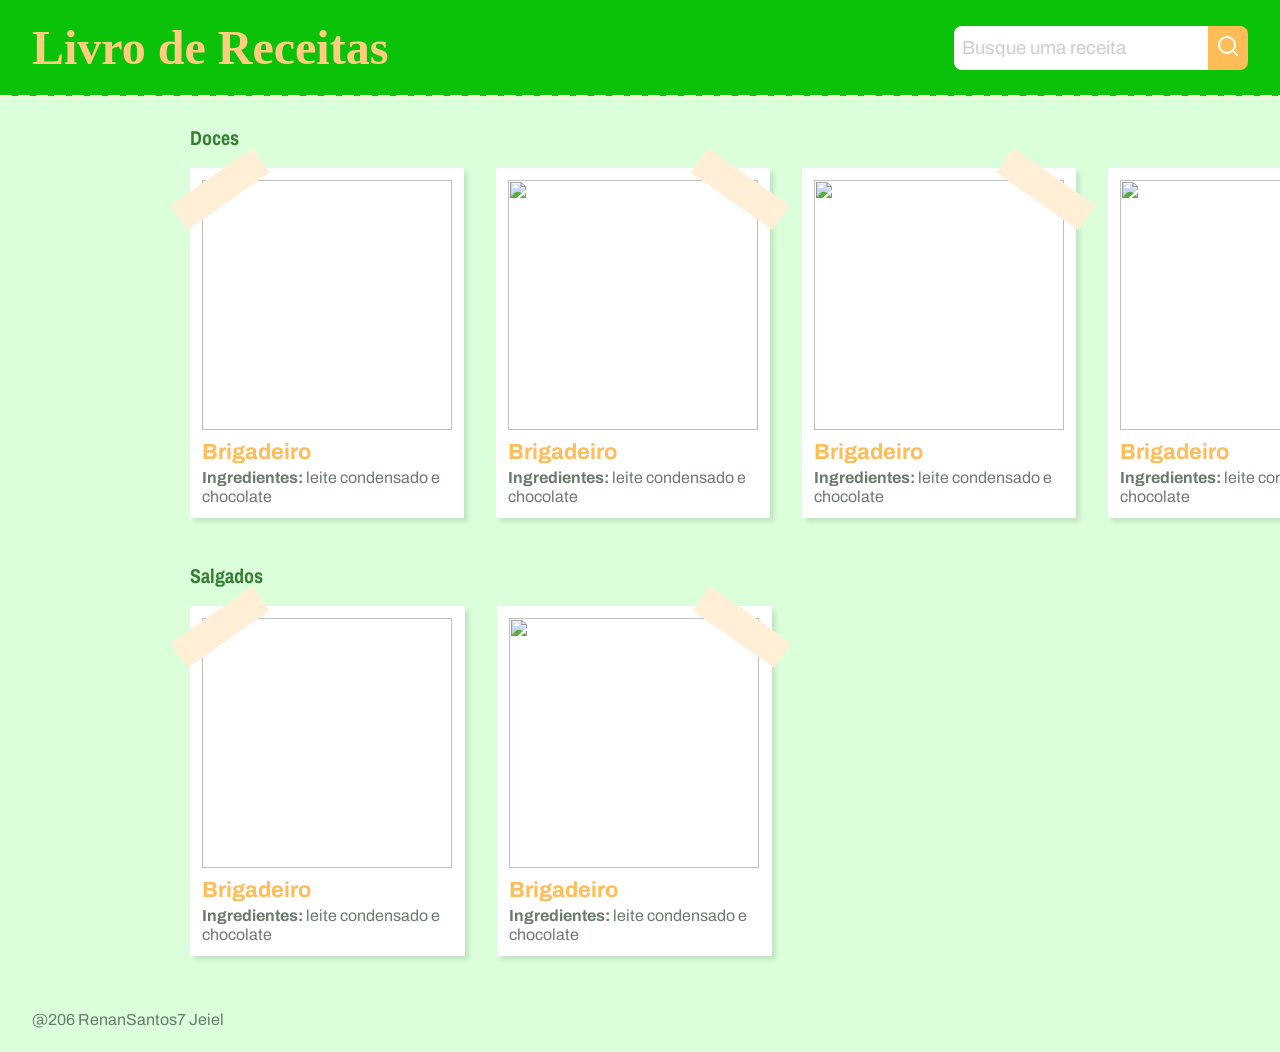
==== index.html @ a8d6493e ":tada: first commit" ====
<!DOCTYPE html>
<html lang="pt-br">
<head>
    <meta charset="UTF-8">
    <meta http-equiv="X-UA-Compatible" content="IE=edge">
    <meta name="author" content="Renan Santos" />
    <meta name="viewport" content="width=device-width, initial-scale=1.0">
    <title>Livro de Receitas</title>
    <meta name="description" content="">
    <link rel="stylesheet" href="styles/home.css">
    <link rel="icon" href="./assets/icon_142001.svg">
    <script src="scripts/home.js" defer></script>
</head>
<body>
    <header>
        <h1 class="page-title">Livro de Receitas</h1>

        <label class="top-search">
            <input type="text" placeholder="Busque uma receita" />
            <button>
                <img src="./assets/lu-search.svg" />
            </button>
        </label>
    </header>
    <div class="header-border"></div>
    <main>
        <section class="recipe-group">
            <h2>Doces</h2>

            <div class="recipe-wrapper">
                <article class="recipe">
                    <img src="https://images.unsplash.com/photo-1575377427642-087cf684f29d?w=800" />

                    <div class="info">
                        <h3>Brigadeiro</h3>

                        <p><strong>Ingredientes:</strong> leite condensado e chocolate</p>
                    </div>

                    <div class="adhesive"></div>
                </article>
                
                <article class="recipe">
                    <img src="https://images.unsplash.com/photo-1575377427642-087cf684f29d?w=800" />

                    <div class="info">
                        <h3>Brigadeiro</h3>

                        <p><strong>Ingredientes:</strong> leite condensado e chocolate</p>
                    </div>

                    <div class="adhesive right"></div>
                </article>
                <article class="recipe">
                    <img src="https://images.unsplash.com/photo-1575377427642-087cf684f29d?w=800" />

                    <div class="info">
                        <h3>Brigadeiro</h3>

                        <p><strong>Ingredientes:</strong> leite condensado e chocolate</p>
                    </div>

                    <div class="adhesive right"></div>
                </article>
                <article class="recipe">
                    <img src="https://images.unsplash.com/photo-1575377427642-087cf684f29d?w=800" />

                    <div class="info">
                        <h3>Brigadeiro</h3>

                        <p><strong>Ingredientes:</strong> leite condensado e chocolate</p>
                    </div>

                    <div class="adhesive right"></div>
                </article>
                <article class="recipe">
                    <img src="https://images.unsplash.com/photo-1575377427642-087cf684f29d?w=800" />

                    <div class="info">
                        <h3>Brigadeiro</h3>

                        <p><strong>Ingredientes:</strong> leite condensado e chocolate</p>
                    </div>

                    <div class="adhesive right"></div>
                </article>
                <article class="recipe">
                    <img src="https://images.unsplash.com/photo-1575377427642-087cf684f29d?w=800" />

                    <div class="info">
                        <h3>Brigadeiro</h3>

                        <p><strong>Ingredientes:</strong> leite condensado e chocolate</p>
                    </div>

                    <div class="adhesive right"></div>
                </article>
                <article class="recipe">
                    <img src="https://images.unsplash.com/photo-1575377427642-087cf684f29d?w=800" />

                    <div class="info">
                        <h3>Brigadeiro</h3>

                        <p><strong>Ingredientes:</strong> leite condensado e chocolate</p>
                    </div>

                    <div class="adhesive right"></div>
                </article>
            </div>
        </section>
      
        <section class="recipe-group">
            <h2>Salgados</h2>

            <div class="recipe-wrapper">
                <article class="recipe">
                    <img src="https://images.unsplash.com/photo-1575377427642-087cf684f29d?w=800" />

                    <div class="info">
                        <h3>Brigadeiro</h3>

                        <p><strong>Ingredientes:</strong> leite condensado e chocolate</p>
                    </div>

                    <div class="adhesive"></div>
                </article>
                
                <article class="recipe">
                    <img src="https://images.unsplash.com/photo-1575377427642-087cf684f29d?w=800" />

                    <div class="info">
                        <h3>Brigadeiro</h3>

                        <p><strong>Ingredientes:</strong> leite condensado e chocolate</p>
                    </div>

                    <div class="adhesive right"></div>
                </article>
            </div>
        </section>
    </main>
    <footer>
        <p>@206 RenanSantos7 Jeiel</p>
    </footer>
</body>
</html>
---- styles/home.css ----
@import url('https://fonts.googleapis.com/css2?family=Archivo:ital,wght@0,100..900;1,100..900&family=Archivo+Narrow:ital,wght@0,400..700;1,400..700&family=Crafty+Girls&display=swap');
@import url('./reset.css');

:root {
	--color1: hsl(36, 100%, 67%);
	--color1-light: hsl(36, 100%, 75%);
	--color1-lighter: hsl(37, 100%, 92%);
	--color2: hsl(120, 90%, 40%);
	--color2-dark: hsl(120, 40%, 35%);
	--color2-lighter: hsl(120, 100%, 93%);
	--color3: hsl(124, 7%, 45%);
	--color3-light: hsl(124, 7%, 72%);
	--color3-lighter: hsl(124, 7%, 80%);

	--header-height: 6rem;
}

body {
	background-color: var(--color2-lighter);
	font-family: 'Archivo';
	font-size: 14pt;
	color: var(--color3);

	::selection {
		background-color: var(--color2);
		color: #fff;
	}
}

body > header {
	background-color: var(--color2);
	display: flex;
	justify-content: space-between;
	align-items: center;
	padding: 2rem;
	height: var(--header-height);
}

.page-title {
	font-size: 3rem;
	font-family: 'Crafty Girls';
	color: var(--color1-light);
	font-weight: bold;
}

.top-search {
	display: flex;
	overflow: hidden;
	border-radius: 0.5rem;

	&.highlight {
		border: 3px solid var(--color1-light);
	}

	input {
		padding: 0.5rem;

		&::placeholder {
			color: var(--color3-lighter);
		}

		&:focus,
		&:focus-visible,
		&:focus-within {
			border: none;
			outline: none;
		}
	}

	button {
		background-color: var(--color1);
		padding: 0.5rem;
	}
}

.header-border {
	--height: 16px;
	position: absolute;
	top: var(--header-height);
	transform: translateY(-50%);
	width: 100%;
	height: var(--height);
	background-image: linear-gradient(
		to right,
		var(--color1-lighter) 12px,
		transparent 12px
	);
	background-size: 18px 3px;
	background-repeat: repeat-x;
	background-position: left center;
}

body > main {
    min-height: 50dvh;
    width: min(900px, 90dvw);
    margin: 2rem auto;
    display: flex;
    flex-direction: column;
    gap: 3rem;

    h2 {
        font-family: 'Archivo Narrow';
        font-size: 1.25rem;
        margin-bottom: 1em;
        color: var(--color2-dark);
    }
}

.recipe-wrapper {
    display: flex;
    gap: 2rem;
}

.recipe {
    position: relative;
    width: 275px;
    background-color: white;
    box-shadow: 4px 4px 4px hsla(0, 0%, 0%, 10%);
    padding: .75rem;

    img {
        width: 250px;
        height: 250px;
        object-fit: cover;
        margin-bottom: .75rem;
    }

    .info {
        display: flex;
        flex-direction: column;
        gap: .25rem;
        
        h3 {
            color:var(--color1);
        }
        
        p {
            font-size: 1rem;
            line-height: 1.2;
        }
    }

    .adhesive {
        background-color: var(--color1-lighter);
        height: 30px;
        width: 100px;
        position: absolute;
        top: 6px;
        left: -20px;
        z-index: 10;
        transform: rotate(-35deg);
        
        &.right {
            left: unset;
            right: -20px;
            transform: rotate(35deg);
        }
    }
}

body > footer {
    display: flex;
    align-items: center;
    height: calc(var(--header-height) / 1.5);
    padding: 2rem;
    font-size: 1rem;
}
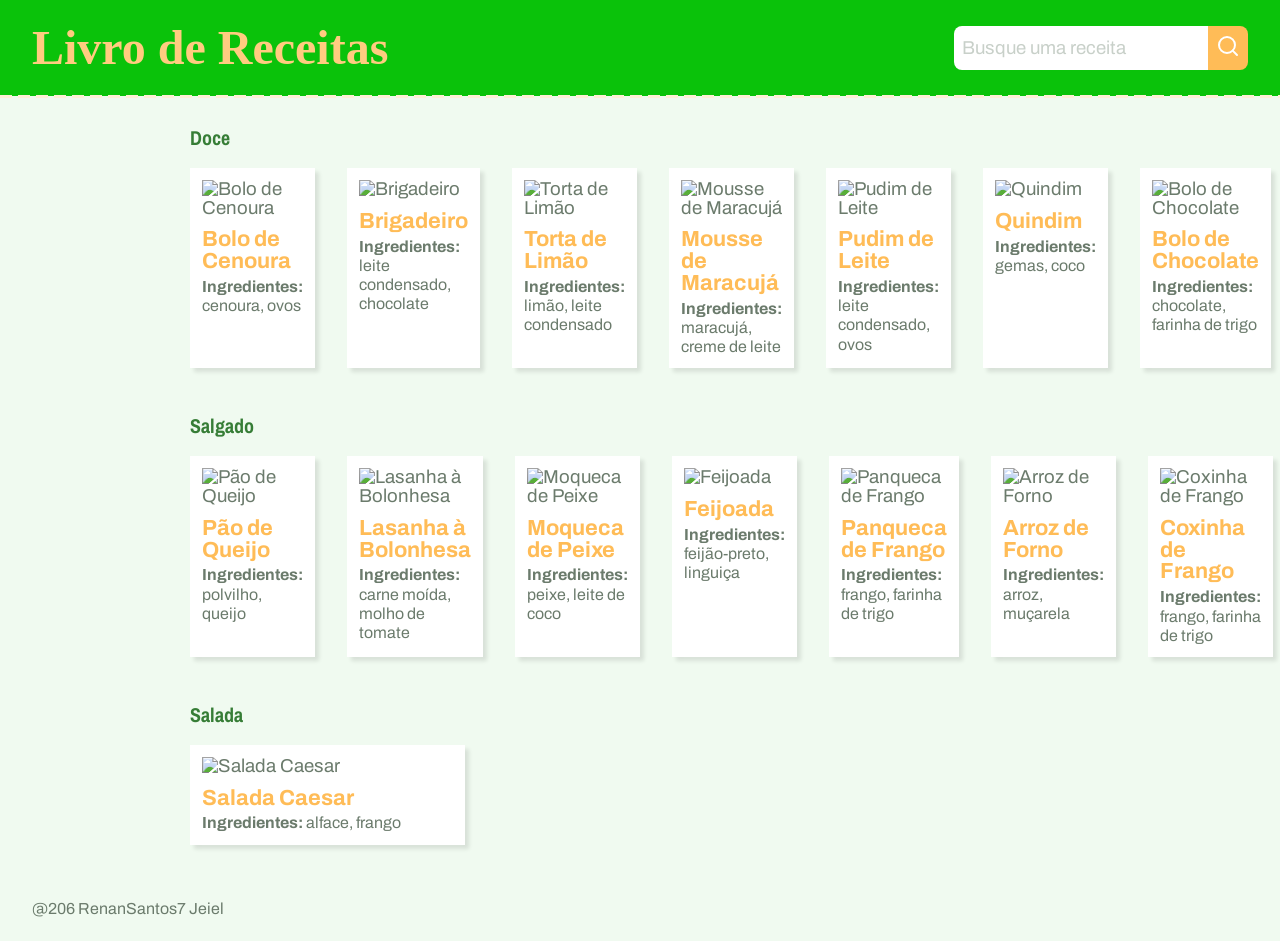
==== commit 9185e372: "feat: :sparkles: DOM manipulation" ====
--- a/index.html
+++ b/index.html
@@ -9,7 +9,7 @@
     <meta name="description" content="">
     <link rel="stylesheet" href="styles/home.css">
     <link rel="icon" href="./assets/icon_142001.svg">
-    <script src="scripts/home.js" defer></script>
+    <script type="module" src="scripts/home.js" defer></script>
 </head>
 <body>
     <header>
@@ -23,122 +23,9 @@
         </label>
     </header>
     <div class="header-border"></div>
-    <main>
-        <section class="recipe-group">
-            <h2>Doces</h2>
 
-            <div class="recipe-wrapper">
-                <article class="recipe">
-                    <img src="https://images.unsplash.com/photo-1575377427642-087cf684f29d?w=800" />
-
-                    <div class="info">
-                        <h3>Brigadeiro</h3>
-
-                        <p><strong>Ingredientes:</strong> leite condensado e chocolate</p>
-                    </div>
-
-                    <div class="adhesive"></div>
-                </article>
-                
-                <article class="recipe">
-                    <img src="https://images.unsplash.com/photo-1575377427642-087cf684f29d?w=800" />
-
-                    <div class="info">
-                        <h3>Brigadeiro</h3>
-
-                        <p><strong>Ingredientes:</strong> leite condensado e chocolate</p>
-                    </div>
-
-                    <div class="adhesive right"></div>
-                </article>
-                <article class="recipe">
-                    <img src="https://images.unsplash.com/photo-1575377427642-087cf684f29d?w=800" />
-
-                    <div class="info">
-                        <h3>Brigadeiro</h3>
-
-                        <p><strong>Ingredientes:</strong> leite condensado e chocolate</p>
-                    </div>
-
-                    <div class="adhesive right"></div>
-                </article>
-                <article class="recipe">
-                    <img src="https://images.unsplash.com/photo-1575377427642-087cf684f29d?w=800" />
-
-                    <div class="info">
-                        <h3>Brigadeiro</h3>
-
-                        <p><strong>Ingredientes:</strong> leite condensado e chocolate</p>
-                    </div>
-
-                    <div class="adhesive right"></div>
-                </article>
-                <article class="recipe">
-                    <img src="https://images.unsplash.com/photo-1575377427642-087cf684f29d?w=800" />
-
-                    <div class="info">
-                        <h3>Brigadeiro</h3>
-
-                        <p><strong>Ingredientes:</strong> leite condensado e chocolate</p>
-                    </div>
-
-                    <div class="adhesive right"></div>
-                </article>
-                <article class="recipe">
-                    <img src="https://images.unsplash.com/photo-1575377427642-087cf684f29d?w=800" />
-
-                    <div class="info">
-                        <h3>Brigadeiro</h3>
-
-                        <p><strong>Ingredientes:</strong> leite condensado e chocolate</p>
-                    </div>
-
-                    <div class="adhesive right"></div>
-                </article>
-                <article class="recipe">
-                    <img src="https://images.unsplash.com/photo-1575377427642-087cf684f29d?w=800" />
-
-                    <div class="info">
-                        <h3>Brigadeiro</h3>
-
-                        <p><strong>Ingredientes:</strong> leite condensado e chocolate</p>
-                    </div>
-
-                    <div class="adhesive right"></div>
-                </article>
-            </div>
-        </section>
-      
-        <section class="recipe-group">
-            <h2>Salgados</h2>
-
-            <div class="recipe-wrapper">
-                <article class="recipe">
-                    <img src="https://images.unsplash.com/photo-1575377427642-087cf684f29d?w=800" />
-
-                    <div class="info">
-                        <h3>Brigadeiro</h3>
-
-                        <p><strong>Ingredientes:</strong> leite condensado e chocolate</p>
-                    </div>
-
-                    <div class="adhesive"></div>
-                </article>
-                
-                <article class="recipe">
-                    <img src="https://images.unsplash.com/photo-1575377427642-087cf684f29d?w=800" />
-
-                    <div class="info">
-                        <h3>Brigadeiro</h3>
-
-                        <p><strong>Ingredientes:</strong> leite condensado e chocolate</p>
-                    </div>
-
-                    <div class="adhesive right"></div>
-                </article>
-            </div>
-        </section>
-    </main>
+    <main> </main>
+    
     <footer>
         <p>@206 RenanSantos7 Jeiel</p>
     </footer>
--- a/styles/home.css
+++ b/styles/home.css
@@ -7,7 +7,7 @@
 	--color1-lighter: hsl(37, 100%, 92%);
 	--color2: hsl(120, 90%, 40%);
 	--color2-dark: hsl(120, 40%, 35%);
-	--color2-lighter: hsl(120, 100%, 93%);
+	--color2-lighter: hsl(120, 50%, 96%);
 	--color3: hsl(124, 7%, 45%);
 	--color3-light: hsl(124, 7%, 72%);
 	--color3-lighter: hsl(124, 7%, 80%);
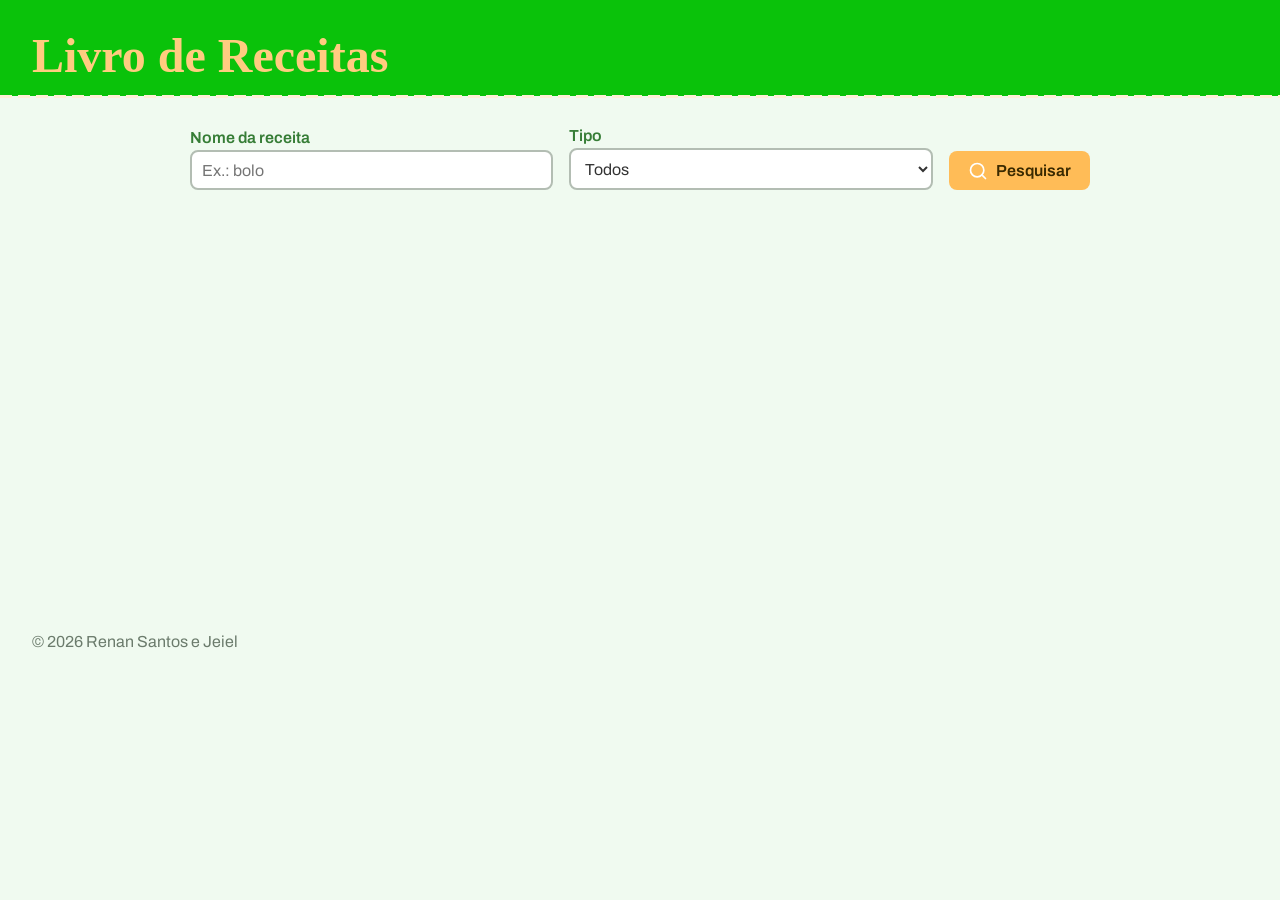
==== commit cead25fd: "feat: :sparkles: search, type filter, pagination and recipe details page" ====
--- a/index.html
+++ b/index.html
@@ -2,32 +2,51 @@
 <html lang="pt-br">
 <head>
     <meta charset="UTF-8">
-    <meta http-equiv="X-UA-Compatible" content="IE=edge">
-    <meta name="author" content="Renan Santos" />
     <meta name="viewport" content="width=device-width, initial-scale=1.0">
     <title>Livro de Receitas</title>
-    <meta name="description" content="">
+    <meta name="description" content="Pesquise receitas culinárias por nome e tipo e consulte ingredientes e modo de preparo.">
     <link rel="stylesheet" href="styles/home.css">
     <link rel="icon" href="./assets/icon_142001.svg">
-    <script type="module" src="scripts/home.js" defer></script>
+    <script type="module" src="scripts/home.js"></script>
 </head>
 <body>
     <header>
-        <h1 class="page-title">Livro de Receitas</h1>
-
-        <label class="top-search">
-            <input type="text" placeholder="Busque uma receita" />
-            <button>
-                <img src="./assets/lu-search.svg" />
-            </button>
-        </label>
+        <h1 class="page-title"><a href="index.html">Livro de Receitas</a></h1>
     </header>
     <div class="header-border"></div>
 
-    <main> </main>
-    
+    <main>
+        <form id="search-form" class="search-form" role="search">
+            <div class="field">
+                <label for="search-text">Nome da receita</label>
+                <input id="search-text" type="search" name="text" maxlength="60" placeholder="Ex.: bolo" autocomplete="off">
+            </div>
+            <div class="field">
+                <label for="search-type">Tipo</label>
+                <select id="search-type" name="type">
+                    <option value="">Todos</option>
+                    <option value="doce">Doce</option>
+                    <option value="salgado">Salgado</option>
+                    <option value="agridoce">Agridoce</option>
+                </select>
+            </div>
+            <button type="submit">
+                <img src="./assets/lu-search.svg" alt="" width="20" height="20">
+                Pesquisar
+            </button>
+        </form>
+
+        <p id="status" class="status" role="status" aria-live="polite"></p>
+        <ul id="results" class="recipe-list"></ul>
+        <nav id="pagination" class="pagination" aria-label="Paginação dos resultados" hidden>
+            <button id="prev-button" type="button">← Anterior</button>
+            <span id="page-info" aria-live="polite"></span>
+            <button id="next-button" type="button">Próxima →</button>
+        </nav>
+    </main>
+
     <footer>
-        <p>@206 RenanSantos7 Jeiel</p>
+        <p>© 2026 Renan Santos e Jeiel</p>
     </footer>
 </body>
-</html>+</html>
--- a/styles/home.css
+++ b/styles/home.css
@@ -41,36 +41,6 @@
 	font-family: 'Crafty Girls';
 	color: var(--color1-light);
 	font-weight: bold;
-}
-
-.top-search {
-	display: flex;
-	overflow: hidden;
-	border-radius: 0.5rem;
-
-	&.highlight {
-		border: 3px solid var(--color1-light);
-	}
-
-	input {
-		padding: 0.5rem;
-
-		&::placeholder {
-			color: var(--color3-lighter);
-		}
-
-		&:focus,
-		&:focus-visible,
-		&:focus-within {
-			border: none;
-			outline: none;
-		}
-	}
-
-	button {
-		background-color: var(--color1);
-		padding: 0.5rem;
-	}
 }
 
 .header-border {
@@ -92,7 +62,7 @@
 
 body > main {
     min-height: 50dvh;
-    width: min(900px, 90dvw);
+    width: min(900px, 90%);
     margin: 2rem auto;
     display: flex;
     flex-direction: column;
@@ -106,62 +76,196 @@
     }
 }
 
-.recipe-wrapper {
-    display: flex;
-    gap: 2rem;
-}
-
-.recipe {
-    position: relative;
-    width: 275px;
-    background-color: white;
-    box-shadow: 4px 4px 4px hsla(0, 0%, 0%, 10%);
-    padding: .75rem;
-
-    img {
-        width: 250px;
-        height: 250px;
-        object-fit: cover;
-        margin-bottom: .75rem;
-    }
-
-    .info {
-        display: flex;
-        flex-direction: column;
-        gap: .25rem;
-        
-        h3 {
-            color:var(--color1);
-        }
-        
-        p {
-            font-size: 1rem;
-            line-height: 1.2;
-        }
-    }
-
-    .adhesive {
-        background-color: var(--color1-lighter);
-        height: 30px;
-        width: 100px;
-        position: absolute;
-        top: 6px;
-        left: -20px;
-        z-index: 10;
-        transform: rotate(-35deg);
-        
-        &.right {
-            left: unset;
-            right: -20px;
-            transform: rotate(35deg);
-        }
-    }
-}
-
 body > footer {
     display: flex;
     align-items: center;
     height: calc(var(--header-height) / 1.5);
     padding: 2rem;
     font-size: 1rem;
-}+}
+
+.page-title a {
+	color: inherit;
+}
+
+a:focus-visible,
+button:focus-visible,
+input:focus-visible,
+select:focus-visible {
+	outline: 3px solid var(--color1);
+	outline-offset: 2px;
+}
+
+body > header {
+	flex-wrap: wrap;
+	gap: 1rem;
+}
+
+.search-form {
+	display: flex;
+	flex-wrap: wrap;
+	align-items: flex-end;
+	gap: 1rem;
+
+	.field {
+		display: flex;
+		flex-direction: column;
+		gap: 0.25rem;
+		flex: 1 1 200px;
+	}
+
+	label {
+		font-size: 1rem;
+		color: var(--color2-dark);
+		font-weight: 600;
+	}
+
+	input,
+	select {
+		padding: 0.6rem;
+		font: inherit;
+		font-size: 1rem;
+		color: #333;
+		background-color: #fff;
+		border: 2px solid var(--color3-light);
+		border-radius: 0.5rem;
+	}
+
+	button {
+		display: inline-flex;
+		align-items: center;
+		gap: 0.5rem;
+		padding: 0.6rem 1.2rem;
+		font: inherit;
+		font-size: 1rem;
+		font-weight: 600;
+		color: #3a2a00;
+		background-color: var(--color1);
+		border-radius: 0.5rem;
+		cursor: pointer;
+	}
+}
+
+.status {
+	font-size: 1rem;
+	color: var(--color3);
+	min-height: 1.5em;
+
+	&.loading::before {
+		content: '';
+		display: inline-block;
+		width: 1em;
+		height: 1em;
+		margin-right: 0.5em;
+		vertical-align: -0.15em;
+		border: 3px solid var(--color3-lighter);
+		border-top-color: var(--color2-dark);
+		border-radius: 50%;
+		animation: spin 0.8s linear infinite;
+	}
+
+	&.error {
+		color: #b00020;
+		font-weight: 600;
+	}
+}
+
+@keyframes spin {
+	to {
+		transform: rotate(360deg);
+	}
+}
+
+@media (prefers-reduced-motion: reduce) {
+	.status.loading::before {
+		animation: none;
+	}
+}
+
+.recipe-list {
+	list-style: none;
+	display: grid;
+	grid-template-columns: repeat(auto-fill, minmax(min(100%, 240px), 1fr));
+	gap: 1.5rem;
+}
+
+.recipe-card {
+	background-color: #fff;
+	box-shadow: 4px 4px 4px hsla(0, 0%, 0%, 10%);
+
+	a {
+		display: block;
+		height: 100%;
+		padding: 0.75rem;
+		color: inherit;
+	}
+
+	.recipe-image {
+		display: block;
+		width: 100%;
+		aspect-ratio: 1;
+		object-fit: cover;
+		margin-bottom: 0.75rem;
+	}
+
+	h3 {
+		color: #a35f00;
+		font-size: 1.1rem;
+		line-height: 1.25;
+		overflow-wrap: anywhere;
+		margin-bottom: 0.5rem;
+	}
+}
+
+.tag {
+	display: inline-block;
+	font-size: 0.9rem;
+	padding: 0.15rem 0.6rem;
+	border-radius: 1rem;
+	color: var(--color2-dark);
+	background-color: var(--color2-lighter);
+	border: 1px solid var(--color2-dark);
+}
+
+.pagination {
+	display: flex;
+	justify-content: center;
+	align-items: center;
+	flex-wrap: wrap;
+	gap: 1rem;
+	font-size: 1rem;
+
+	button {
+		padding: 0.6rem 1.2rem;
+		font: inherit;
+		font-weight: 600;
+		color: #fff;
+		background-color: var(--color2-dark);
+		border-radius: 0.5rem;
+		cursor: pointer;
+
+		&:disabled {
+			background-color: var(--color3-light);
+			cursor: not-allowed;
+		}
+	}
+}
+
+.pagination[hidden] {
+	display: none;
+}
+
+@media (max-width: 600px) {
+	body {
+		font-size: 12pt;
+	}
+
+	body > header,
+	body > footer {
+		padding: 1rem;
+	}
+
+	.page-title {
+		font-size: 2rem;
+	}
+}
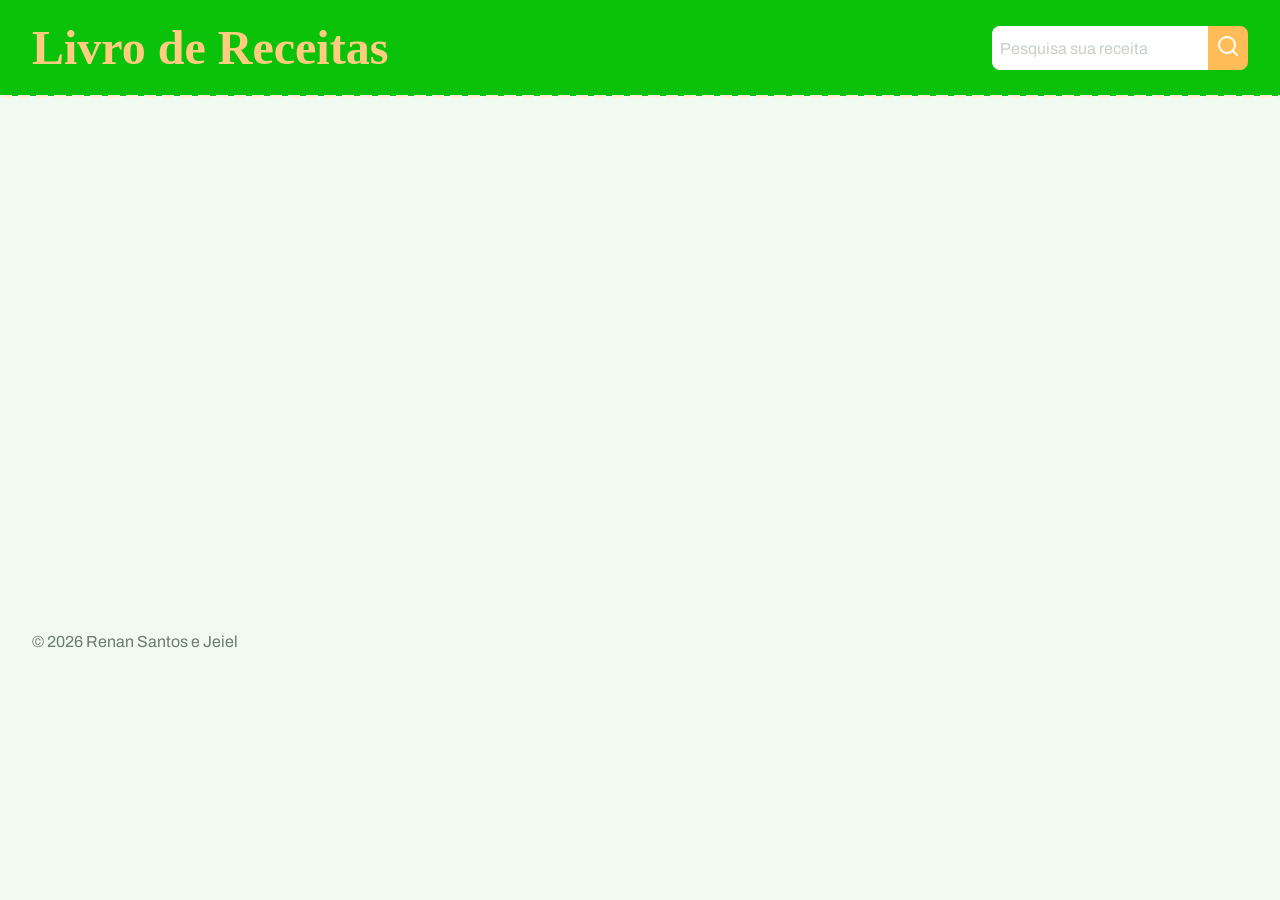
==== commit e8672996: "refactor: :lipstick: update styles" ====
--- a/index.html
+++ b/index.html
@@ -4,7 +4,8 @@
     <meta charset="UTF-8">
     <meta name="viewport" content="width=device-width, initial-scale=1.0">
     <title>Livro de Receitas</title>
-    <meta name="description" content="Pesquise receitas culinárias por nome e tipo e consulte ingredientes e modo de preparo.">
+    <meta name="description"
+        content="Pesquise receitas culinárias por nome e tipo e consulte ingredientes e modo de preparo.">
     <link rel="stylesheet" href="styles/home.css">
     <link rel="icon" href="./assets/icon_142001.svg">
     <script type="module" src="scripts/home.js"></script>
@@ -12,41 +13,33 @@
 <body>
     <header>
         <h1 class="page-title"><a href="index.html">Livro de Receitas</a></h1>
+        <form id="search-form" class="search-form" role="search">
+            <input type="search" name="text" maxlength="60" placeholder="Pesquisa sua receita" />
+            <button type="submit">
+                <img src="./assets/lu-search.svg" />
+            </button>
+        </form>
     </header>
     <div class="header-border"></div>
 
     <main>
-        <form id="search-form" class="search-form" role="search">
-            <div class="field">
-                <label for="search-text">Nome da receita</label>
-                <input id="search-text" type="search" name="text" maxlength="60" placeholder="Ex.: bolo" autocomplete="off">
-            </div>
-            <div class="field">
-                <label for="search-type">Tipo</label>
-                <select id="search-type" name="type">
-                    <option value="">Todos</option>
-                    <option value="doce">Doce</option>
-                    <option value="salgado">Salgado</option>
-                    <option value="agridoce">Agridoce</option>
-                </select>
-            </div>
-            <button type="submit">
-                <img src="./assets/lu-search.svg" alt="" width="20" height="20">
-                Pesquisar
+        <div id="pagination" class="pagination" aria-label="Paginação dos resultados">
+            <button id="prev-button" class="prev-button">
+                <img src="./assets/arrow.png" />
             </button>
-        </form>
 
-        <p id="status" class="status" role="status" aria-live="polite"></p>
-        <ul id="results" class="recipe-list"></ul>
-        <nav id="pagination" class="pagination" aria-label="Paginação dos resultados" hidden>
-            <button id="prev-button" type="button">← Anterior</button>
-            <span id="page-info" aria-live="polite"></span>
-            <button id="next-button" type="button">Próxima →</button>
-        </nav>
+            <div id="page-info" class="page-info"></div>
+
+            <button id="next-button" class="next-button">
+                <img src="./assets/arrow.png" />
+            </button>
+        </div>
+
+        <section id="results" class="recipe-list"></section>
     </main>
 
     <footer>
         <p>© 2026 Renan Santos e Jeiel</p>
     </footer>
 </body>
-</html>
+</html>
--- a/styles/home.css
+++ b/styles/home.css
@@ -13,6 +13,7 @@
 	--color3-lighter: hsl(124, 7%, 80%);
 
 	--header-height: 6rem;
+	--pagination-buttons-offset: 5vw;
 }
 
 body {
@@ -41,6 +42,41 @@
 	font-family: 'Crafty Girls';
 	color: var(--color1-light);
 	font-weight: bold;
+}
+
+.search-form {
+	display: flex;
+	overflow: hidden;
+	border-radius: 0.5rem;
+
+	&.highlight {
+		border: 3px solid var(--color1-light);
+	}
+
+	input,
+	.select {
+		padding: 0.5rem;
+		background-color: white;
+		font-size: 12pt;
+	}
+
+	input {
+		&::placeholder {
+			color: var(--color3-lighter);
+		}
+
+		&:focus,
+		&:focus-visible,
+		&:focus-within {
+			border: none;
+			outline: none;
+		}
+	}
+
+	button {
+		background-color: var(--color1);
+		padding: 0.5rem;
+	}
 }
 
 .header-border {
@@ -61,211 +97,118 @@
 }
 
 body > main {
-    min-height: 50dvh;
-    width: min(900px, 90%);
-    margin: 2rem auto;
-    display: flex;
-    flex-direction: column;
-    gap: 3rem;
-
-    h2 {
-        font-family: 'Archivo Narrow';
-        font-size: 1.25rem;
-        margin-bottom: 1em;
-        color: var(--color2-dark);
+	--main-width: min(1000px, 90%);
+	min-height: 50dvh;
+	width: var(--main-width);
+	margin: 2rem auto;
+
+	h2 {
+		font-family: 'Archivo Narrow';
+		font-size: 1.25rem;
+		margin-bottom: 1em;
+		color: var(--color2-dark);
+	}
+}
+
+.recipe-list {
+	display: flex;
+	justify-content: center;
+	gap: 2rem 2.5rem;
+	flex-wrap: wrap;
+	width: 100%;
+}
+
+.recipe {
+    position: relative;
+    width: 276px;
+    background-color: white;
+    box-shadow: 4px 4px 4px hsla(0, 0%, 0%, 10%);
+    padding: .75rem;
+
+    img {
+        width: 250px;
+        height: 250px;
+        object-fit: cover;
+        margin-bottom: .75rem;
     }
+
+    .info {
+        display: flex;
+        flex-direction: column;
+        gap: .25rem;
+        
+        h3 {
+            color:var(--color1);
+        }
+        
+        p {
+            font-size: 1rem;
+            line-height: 1.2;
+        }
+    }
+
+    .adhesive {
+        background-color: var(--color1-lighter);
+		opacity: 0.85;
+        height: 30px;
+        width: 300px;
+        position: absolute;
+        top: -15px;
+		left: -12px;
+        z-index: 10;
+		transform: rotate(-2deg);
+        
+        &.right {
+            left: unset;
+            right: -20px;
+            transform: rotate(35deg);
+        }
+    }
+}
+
+.pagination {
+	.page-info {
+		margin-bottom: 1rem;
+		font-size: .8rem;
+		text-align: center;
+		opacity: 0.6;
+	}
+	
+	button {
+		position: absolute;
+		background-color: transparent;
+		top: 45vh;
+
+		img {
+			width: 96px;
+		}
+
+		&:disabled img {
+			filter: saturate(10%) opacity(5%);
+		}
+	}
+
+	.prev-button {
+		left: var(--pagination-buttons-offset);
+	}
+
+	.next-button {
+		right: var(--pagination-buttons-offset);
+
+		img { transform: rotate(180deg); }
+	}
 }
 
 body > footer {
-    display: flex;
-    align-items: center;
-    height: calc(var(--header-height) / 1.5);
-    padding: 2rem;
-    font-size: 1rem;
-}
-
-.page-title a {
-	color: inherit;
-}
-
-a:focus-visible,
-button:focus-visible,
-input:focus-visible,
-select:focus-visible {
-	outline: 3px solid var(--color1);
-	outline-offset: 2px;
-}
-
-body > header {
-	flex-wrap: wrap;
-	gap: 1rem;
-}
-
-.search-form {
-	display: flex;
-	flex-wrap: wrap;
-	align-items: flex-end;
-	gap: 1rem;
-
-	.field {
-		display: flex;
-		flex-direction: column;
-		gap: 0.25rem;
-		flex: 1 1 200px;
-	}
-
-	label {
-		font-size: 1rem;
-		color: var(--color2-dark);
-		font-weight: 600;
-	}
-
-	input,
-	select {
-		padding: 0.6rem;
-		font: inherit;
-		font-size: 1rem;
-		color: #333;
-		background-color: #fff;
-		border: 2px solid var(--color3-light);
-		border-radius: 0.5rem;
-	}
-
-	button {
-		display: inline-flex;
-		align-items: center;
-		gap: 0.5rem;
-		padding: 0.6rem 1.2rem;
-		font: inherit;
-		font-size: 1rem;
-		font-weight: 600;
-		color: #3a2a00;
-		background-color: var(--color1);
-		border-radius: 0.5rem;
-		cursor: pointer;
-	}
-}
-
-.status {
+	display: flex;
+	align-items: center;
+	height: calc(var(--header-height) / 1.5);
+	padding: 2rem;
 	font-size: 1rem;
-	color: var(--color3);
-	min-height: 1.5em;
-
-	&.loading::before {
-		content: '';
-		display: inline-block;
-		width: 1em;
-		height: 1em;
-		margin-right: 0.5em;
-		vertical-align: -0.15em;
-		border: 3px solid var(--color3-lighter);
-		border-top-color: var(--color2-dark);
-		border-radius: 50%;
-		animation: spin 0.8s linear infinite;
-	}
-
-	&.error {
-		color: #b00020;
-		font-weight: 600;
-	}
-}
-
-@keyframes spin {
-	to {
-		transform: rotate(360deg);
-	}
-}
-
-@media (prefers-reduced-motion: reduce) {
-	.status.loading::before {
-		animation: none;
-	}
-}
-
-.recipe-list {
-	list-style: none;
-	display: grid;
-	grid-template-columns: repeat(auto-fill, minmax(min(100%, 240px), 1fr));
-	gap: 1.5rem;
-}
-
-.recipe-card {
-	background-color: #fff;
-	box-shadow: 4px 4px 4px hsla(0, 0%, 0%, 10%);
-
-	a {
-		display: block;
-		height: 100%;
-		padding: 0.75rem;
-		color: inherit;
-	}
-
-	.recipe-image {
-		display: block;
-		width: 100%;
-		aspect-ratio: 1;
-		object-fit: cover;
-		margin-bottom: 0.75rem;
-	}
-
-	h3 {
-		color: #a35f00;
-		font-size: 1.1rem;
-		line-height: 1.25;
-		overflow-wrap: anywhere;
-		margin-bottom: 0.5rem;
-	}
-}
-
-.tag {
-	display: inline-block;
-	font-size: 0.9rem;
-	padding: 0.15rem 0.6rem;
-	border-radius: 1rem;
-	color: var(--color2-dark);
-	background-color: var(--color2-lighter);
-	border: 1px solid var(--color2-dark);
-}
-
-.pagination {
-	display: flex;
-	justify-content: center;
-	align-items: center;
-	flex-wrap: wrap;
-	gap: 1rem;
-	font-size: 1rem;
-
-	button {
-		padding: 0.6rem 1.2rem;
-		font: inherit;
-		font-weight: 600;
-		color: #fff;
-		background-color: var(--color2-dark);
-		border-radius: 0.5rem;
-		cursor: pointer;
-
-		&:disabled {
-			background-color: var(--color3-light);
-			cursor: not-allowed;
-		}
-	}
-}
-
-.pagination[hidden] {
-	display: none;
-}
-
-@media (max-width: 600px) {
-	body {
-		font-size: 12pt;
-	}
-
-	body > header,
-	body > footer {
-		padding: 1rem;
-	}
-
-	.page-title {
-		font-size: 2rem;
-	}
-}
+}
+
+@media only screen and (width >= 1480px) {
+	:root {
+		--pagination-buttons-offset: 10vw;
+	}
+}
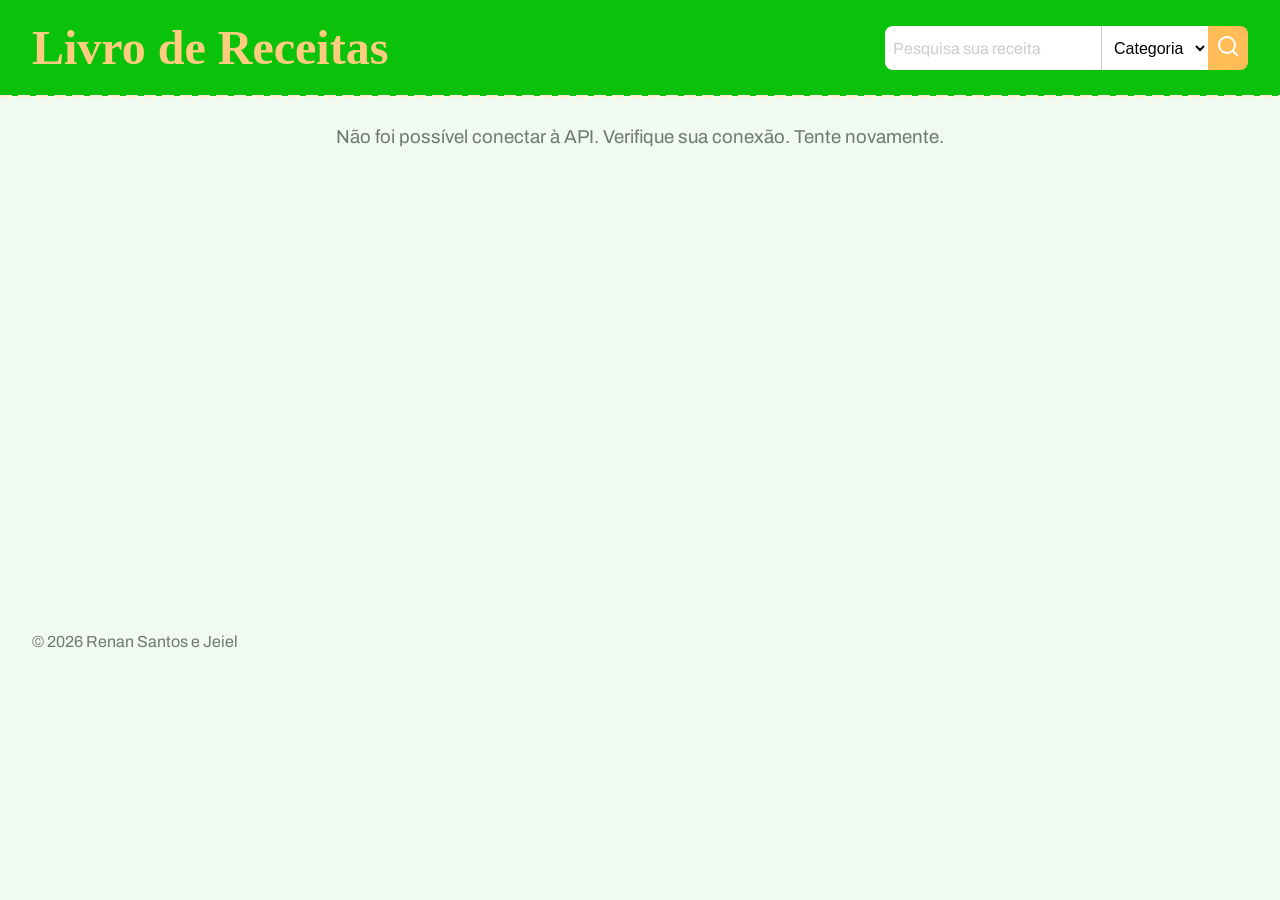
==== commit 6a196598: "feat: :sparkles: add select input for categories" ====
--- a/index.html
+++ b/index.html
@@ -15,6 +15,15 @@
         <h1 class="page-title"><a href="index.html">Livro de Receitas</a></h1>
         <form id="search-form" class="search-form" role="search">
             <input type="search" name="text" maxlength="60" placeholder="Pesquisa sua receita" />
+
+            <select id="select-category" name="category" class="select-category">
+                <option value="">Categoria</option>
+                <hr />
+                <option value="doce">Doce</option>
+                <option value="salgado">Salgado</option>
+                <option value="agridoce">Agridoce</option>
+            </select>
+
             <button type="submit">
                 <img src="./assets/lu-search.svg" />
             </button>
--- a/styles/home.css
+++ b/styles/home.css
@@ -54,17 +54,11 @@
 	}
 
 	input,
-	.select {
+	.select-category {
 		padding: 0.5rem;
 		background-color: white;
 		font-size: 12pt;
-	}
-
-	input {
-		&::placeholder {
-			color: var(--color3-lighter);
-		}
-
+		
 		&:focus,
 		&:focus-visible,
 		&:focus-within {
@@ -72,8 +66,20 @@
 			outline: none;
 		}
 	}
-
-	button {
+	
+	input {
+		&::placeholder {
+			color: var(--color3-lighter);
+		}
+	}
+
+	.select-category {
+		border-left: 1px solid var(--color3-lighter);
+
+		
+	}
+
+	button[type="submit"] {
 		background-color: var(--color1);
 		padding: 0.5rem;
 	}
